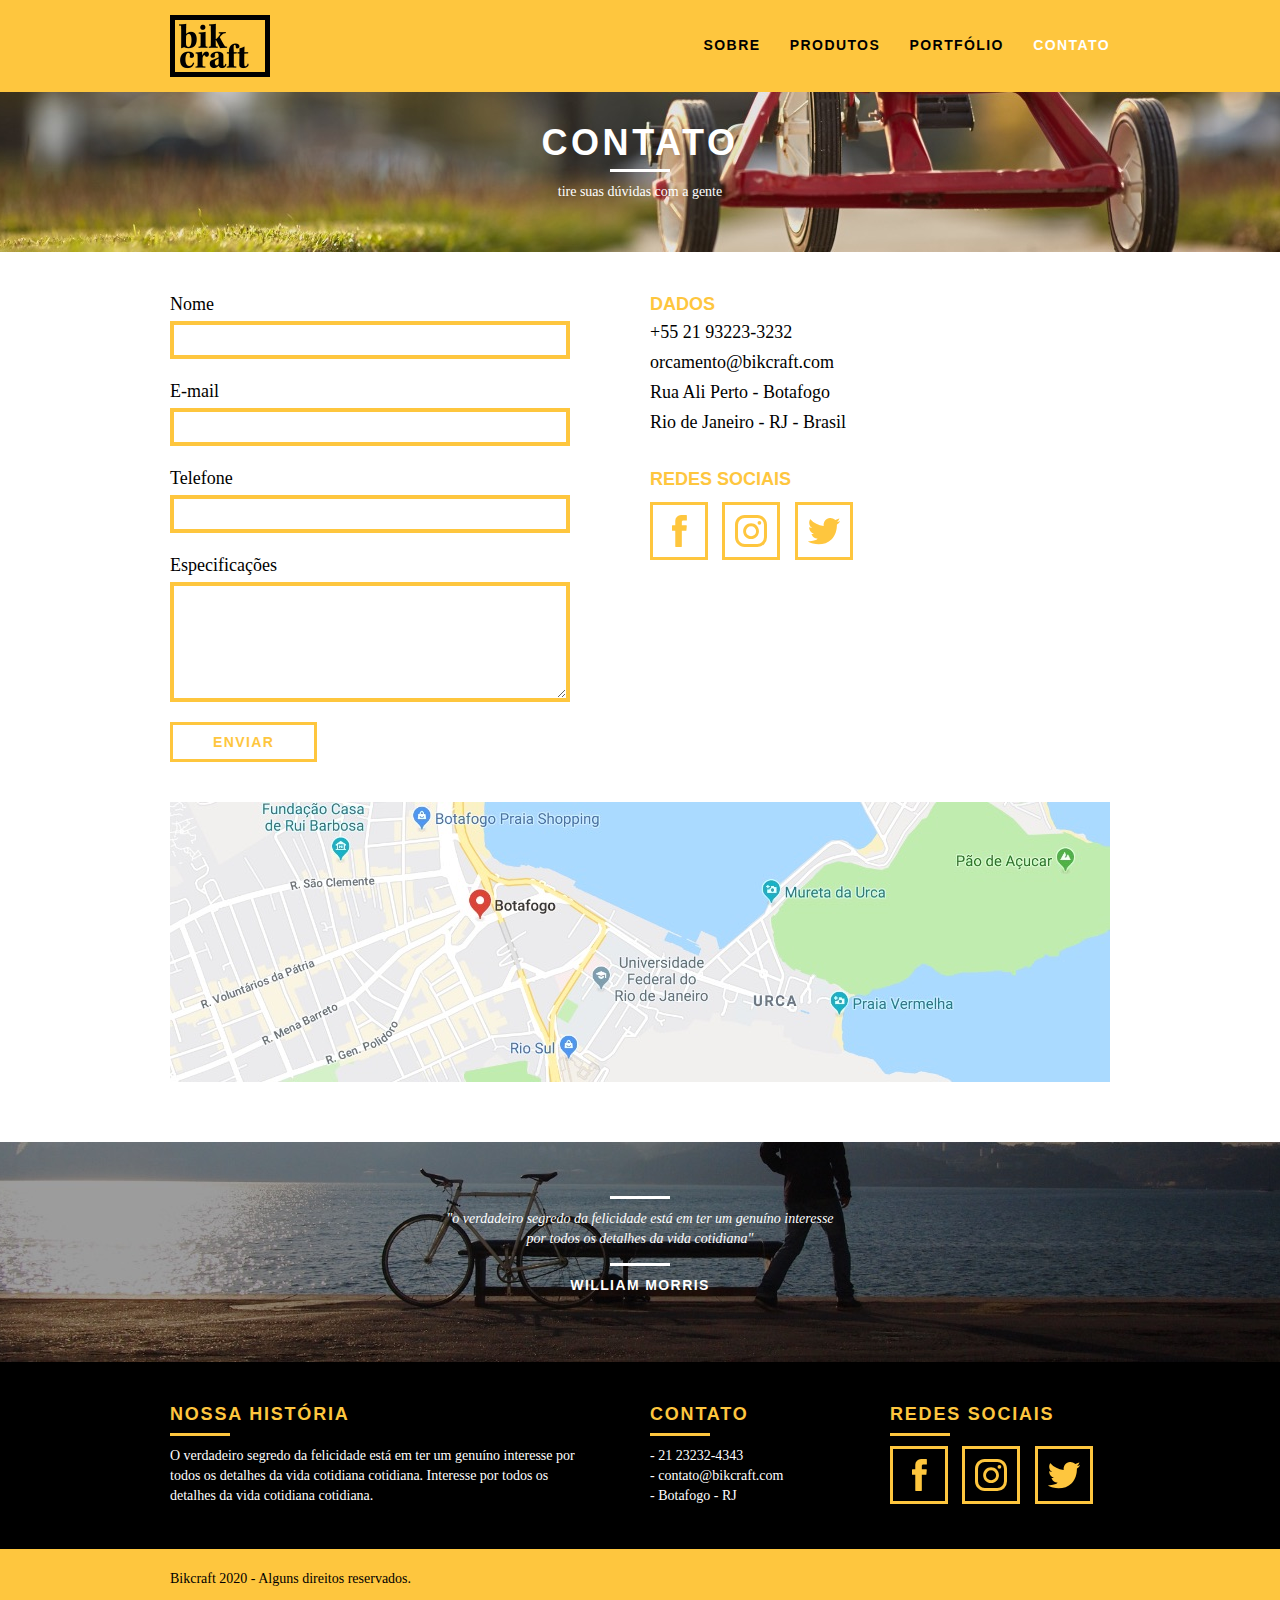
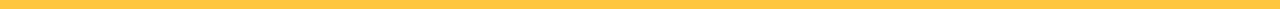
==== Bikcraft/contato.html @ 5a2c63f9 "contato pronto" ====
<!DOCTYPE html>
<html lang="pt-br">
<head>
    <meta charset="UTF-8">
    <meta name="viewport" content="width=device-width, initial-scale=1.0">
    <link rel="stylesheet" href="css/normalize.css">
    <link rel="stylesheet" href="css/reset.css">
    <link rel="stylesheet" href="css/grid.css">
    <link rel="stylesheet" href="css/style.css">
    <link rel="stylesheet" href="css/contato.css">
    <title>Bikcraft - Contato</title>
</head>
<body>
    <header class="header">
        <div class="container"> 
            <a href="index.html" class="grid-4"><img src="img/bikcraft.png" alt="Bikcraft"></a>
            <nav class="grid-12 header_menu">
                <ul>
                    <li><a href="sobre.html">Sobre</a></li>
                    <li><a href="produtos.html">Produtos</a></li>
                    <li><a href="portfolio.html">Portfólio</a></li>
                    <li><a href="contato.html" class="menu_ativo">Contato</a></li>
                </ul>
            </nav>
        </div>
    </header>

    <section class="introducao_interna interna_contato">
        <div class="container">
            <h1>Contato</h1>
            <p>tire suas dúvidas com a gente</p>
        </div>
    </section>

    <section class="contato container">
        <form id="form_orcamento" class="contato_form grid-8">
            <label for="nome">Nome</label>
            <input type="text" id="nome">
            <label for="email">E-mail</label>
            <input type="text" id="email">
            <label for="telefone">Telefone</label>
            <input type="text" id="telefone">
            <label for="espec">Especificações</label>
            <textarea id="espec"></textarea>
            <button type="submit" class="btn btn_preto">Enviar</button>
        </form>
        <div class="contato_dados grid-8">
            <div class="dados_contato">
                <h3>Dados</h3>
                <span data="telefone">+55 21 93223-3232</span>
                <span data="e-mail">orcamento@bikcraft.com</span>
                <span>Rua Ali Perto - Botafogo</span>
                <span>Rio de Janeiro - RJ - Brasil</span>
            </div>

            <h3>Redes sociais</h3>
            <ul>
                <li><a href="http://facebook.com" target="_blank"><img src="img/redes-sociais/facebook.svg" alt="Facebook"></a></li>
                <li><a href="http://instagram.com" target="_blank"><img src="img/redes-sociais/instagram.svg" alt="Instagram"></a></li>
                <li><a href="http://twitter.com" target="_blank"><img src="img/redes-sociais/twitter.svg" alt="Twitter"></a></li>
            </ul>
        </div>
    </section>

    <section class="container contato_mapa">
        <a href="http://maps.google.com/" target="_blank" class="grid-16"><img src="img/endereco-bikcraft.jpg" alt="Endereço da Bikcraft"></a>
    </section>

    <section class="quebra">
        <blockquote class="quote_externo container">
            <p>"o verdadeiro segredo da felicidade está em ter um genuíno interesse por todos os detalhes da vida cotidiana"</p>
            <cite>William Morris</cite>
        </blockquote>
    </section>

    <footer>
        <div class="footer">
            <div class="container">
                <div class="grid-8 footer_historia">
                    <h3>Nossa História</h3>
                    <p>O verdadeiro segredo da felicidade está em ter um genuíno interesse por todos os detalhes da vida cotidiana cotidiana. Interesse por todos os detalhes da vida cotidiana cotidiana.</p>
                </div>

                <div class="grid-4 footer_contato">
                    <h3>Contato</h3>
                    <ul>
                        <li>- 21 23232-4343</li>
                        <li>- contato@bikcraft.com</li>
                        <li>- Botafogo - RJ</li>
                    </ul>
                </div>

                <div class="grid-4 footer_redes">
                    <h3>Redes sociais</h3>
                    <ul>
                        <li><a href="http://facebook.com" target="_blank"><img src="img/redes-sociais/facebook.svg" alt="Facebook"></a></li>
                        <li><a href="http://instagram.com" target="_blank"><img src="img/redes-sociais/instagram.svg" alt="Instagram"></a></li>
                        <li><a href="http://twitter.com" target="_blank"><img src="img/redes-sociais/twitter.svg" alt="Twitter"></a></li>
                    </ul>
                </div>
            </div>
        </div>

        <div class="copy">
            <div class="container">
                <p class="grid-16">Bikcraft 2020 - Alguns direitos reservados.</p>
            </div>
        </div>
    </footer>

</body>
</html>
---- Bikcraft/css/grid.css ----
*, *:before, *:after {
  -webkit-box-sizing: border-box; 
  -moz-box-sizing: border-box; 
  box-sizing: border-box;
}

.container {
	width: 960px;
	margin: 0 auto;
	padding: 0px;
	position: relative;
}

.container:after, .container:before {
	content: " ";
	display: table;
}

.container:after {
	clear: both;
}

.grid-1, .grid-2, .grid-3, .grid-4, .grid-5, .grid-6, .grid-7, .grid-8, .grid-9, .grid-10, .grid-11, .grid-12, .grid-13, .grid-14, .grid-15, .grid-16, .grid-1-3 {
	float: left;
	margin-left: 10px;
	margin-right: 10px;
}

.grid-1 	{width: 40px;}
.grid-2 	{width: 100px;}
.grid-3 	{width: 160px;}
.grid-4 	{width: 220px;}
.grid-5 	{width: 280px;}
.grid-6 	{width: 340px;}
.grid-7 	{width: 400px;}
.grid-8 	{width: 460px;}
.grid-9 	{width: 520px;}
.grid-10 	{width: 580px;}
.grid-11 	{width: 640px;}
.grid-12 	{width: 700px;}
.grid-13 	{width: 760px;}
.grid-14 	{width: 820px;}
.grid-15 	{width: 880px;}
.grid-16 	{width: 940px;}
.grid-1-3	{width: 300px;}
---- Bikcraft/css/style.css ----
/* 
                                        oooo  
                                        `888  
 .oooooooo  .ooooo.  oooo d8b  .oooo.    888  
888' `88b  d88' `88b `888""8P `P  )88b   888  
888   888  888ooo888  888      .oP"888   888  
`88bod8P'  888    .o  888     d8(  888   888  
`8oooooo.  `Y8bod8P' d888b    `Y888""8o o888o 
d"     YD                                     
"Y88888P'                                     
*/

:root {
    --branco: #fff;
    --amarelo: #fec63e;
    --preto: #000;
}

body {
    font-family: Arial, Helvetica, sans-serif;
}

p {
    font-family: Georgia, 'Times New Roman', Times, serif;
    font-size: 14px;
    line-height: 20px;
}

img {
    display: block;
}

.subtitulo {
    font-size: 24px;
    font-weight: bold;
    line-height: 30px;
    letter-spacing: .1em;
    color: var(--preto);
    text-transform: uppercase;
    text-align: center;
    margin-bottom: 40px;
}

.subtitulo:after {
    content: "";
    display: block;
    width: 60px;
    height: 3px;
    background: var(--preto);
    margin: 8px auto;
}

.btn {
    border: 3px solid var(--amarelo);
    padding: 10px 30px;
    font-weight: bold;
    text-transform: uppercase;
    color: var(--amarelo);
    font-size: 14px;
    line-height: 20px;
    letter-spacing: .1em;
    transition: 0.3s ease-in-out;
}

.btn:hover {
    color: var(--branco);
    border-color:var(--branco);

}

.btn.btn_preto:hover {
    color: var(--preto);
    border-color:var(--preto);
}

.header_menu ul li a.menu_ativo {
    color: var(--branco);
}


/* 
oooo                                  .o8                     
`888                                 "888                     
 888 .oo.    .ooooo.   .oooo.    .oooo888   .ooooo.  oooo d8b 
 888P"Y88b  d88' `88b `P  )88b  d88' `888  d88' `88b `888""8P 
 888   888  888ooo888  .oP"888  888   888  888ooo888  888     
 888   888  888    .o d8(  888  888   888  888    .o  888     
o888o o888o `Y8bod8P' `Y888""8o `Y8bod88P" `Y8bod8P' d888b    
*/

.header {
    position: fixed;
    top: 0;
    width: 100%;
    background: var(--amarelo);
    padding: 15px 0;
    z-index: 10;
}

.header_menu {
    text-align: right;

}

.header_menu ul li {
    display: inline-block;
    margin-left: 25px;
    margin-top: 20px;
}

.header_menu ul li a {
    color: var(--preto);
    font-weight: bold;
    text-transform: uppercase;
    letter-spacing: .1em;
    font-size: 14px;
    line-height: 20px;
    padding: 10px 0;
    transition: 0.1s ease-in-out;
} 

.header_menu ul li a:hover {
    color: var(--branco);

} 

/* 
 o8o                  .                      
 `"'                .o8                      
oooo  ooo. .oo.   .o888oo oooo d8b  .ooooo.  
`888  `888P"Y88b    888   `888""8P d88' `88b 
 888   888   888    888    888     888   888 
 888   888   888    888 .  888     888   888 
o888o o888o o888o   "888" d888b    `Y8bod8P' 
*/

.introducao {
    width: 100%;
    background: url("../img/bg.jpg") no-repeat center;
    background-size: cover;
    margin-top: 92px;
    height: 380px;
    text-align: center;
    padding-top: 80px;
}

.introducao h1 {
    font-size: 48px;
    font-weight: bold;
    color: var(--branco);
    text-transform: uppercase;
}

.quote_externo {
    max-width: 320px;
    margin: 0 auto;
    color: var(--branco);
    margin-bottom: 40px;
}

.quote_externo p {
    font-style: italic;
}

.quote_externo p:before, .quote_externo p:after {
    content: "";
    display: block;
    width: 60px;
    height: 3px;
    background: var(--branco);
    margin: 14px auto 10px auto;
}

.quote_externo cite {
    font-style: normal;
    font-weight: bold;
    font-size: 14px;
    letter-spacing: .1em;
    text-transform: uppercase;
}

/* 

 o8o                  .                                            
 `"'                .o8                                            
oooo  ooo. .oo.   .o888oo oooo d8b  .ooooo.                        
`888  `888P"Y88b    888   `888""8P d88' `88b                       
 888   888   888    888    888     888   888                       
 888   888   888    888 .  888     888   888                       
o888o o888o o888o   "888" d888b    `Y8bod8P'                       
                                                                   
                                                                   
                                                                   
 o8o                  .                                            
 `"'                .o8                                            
oooo  ooo. .oo.   .o888oo  .ooooo.  oooo d8b ooo. .oo.    .oooo.   
`888  `888P"Y88b    888   d88' `88b `888""8P `888P"Y88b  `P  )88b  
 888   888   888    888   888ooo888  888      888   888   .oP"888  
 888   888   888    888 . 888    .o  888      888   888  d8(  888  
o888o o888o o888o   "888" `Y8bod8P' d888b    o888o o888o `Y888""8o 
*/

.introducao_interna {
    width: 100%;
    background-size: cover;
    margin-top: 92px;
    height: 160px;
    text-align: center;
    color: var(--branco);
    padding-top: 30px;
}

.introducao_interna h1 {
    font-size: 36px;
    font-weight: bold;
    text-transform: uppercase;
    letter-spacing: .1em;
}

.introducao_interna h1:after {
    content: "";
    display: block;
    width: 60px;
    height: 3px;
    background: var(--branco);
    margin: 6px auto 10px auto;
}



/* 
                                    .o8                  .                      
                                   "888                .o8                      
oo.ooooo.  oooo d8b  .ooooo.   .oooo888  oooo  oooo  .o888oo  .ooooo.   .oooo.o 
 888' `88b `888""8P d88' `88b d88' `888  `888  `888    888   d88' `88b d88(  "8 
 888   888  888     888   888 888   888   888   888    888   888   888 `"Y88b.  
 888   888  888     888   888 888   888   888   888    888 . 888   888 o.  )88b 
 888bod8P' d888b    `Y8bod8P' `Y8bod88P"  `V88V"V8P'   "888" `Y8bod8P' 8""888P' 
 888                                                                            
*/

.produtos {
    padding: 60px 0;
}

.produtos_lista li {
    background: var(--amarelo);
    text-align: center;
}

.produtos_lista li h3 {
    font-weight: bold;
    font-size: 18px;
    line-height: 25px;
    letter-spacing: .1em;
    text-transform: uppercase;
    margin-top: 20px;

}

.produtos_lista li h3:after {
    content: "";
    display: block;
    width: 60px;
    height: 3px;
    background: var(--preto);
    margin: 2px auto;
}

.produtos_lista li p {
    margin: 10px 20px 20px 20px;
}

.produtos_icone {
    background: var(--preto);
    padding: 20px;
}

.produtos_icone img {
    margin: 0 auto;
}

.call {
    text-align: center;
    padding-top: 40px;
    clear: both;
}

.call p {
    margin-bottom: 20px;
}

/* 
                                  .    .o88o.           oooo   o8o            
                                .o8    888 `"           `888   `"'            
oo.ooooo.   .ooooo.  oooo d8b .o888oo o888oo   .ooooo.   888  oooo   .ooooo.  
 888' `88b d88' `88b `888""8P   888    888    d88' `88b  888  `888  d88' `88b 
 888   888 888   888  888       888    888    888   888  888   888  888   888 
 888   888 888   888  888       888 .  888    888   888  888   888  888   888 
 888bod8P' `Y8bod8P' d888b      "888" o888o   `Y8bod8P' o888o o888o `Y8bod8P' 
 888                                                                          
o888o                                                                                                                                                
*/

.portfolio {
    width: 100%;
    background: var(--preto);
    padding: 40px 0;
}

.portfolio .subtitulo {
    color: var(--amarelo);

}

.portfolio .subtitulo:after {
    background: var(--amarelo);
}

.portfolio .call p {
    color: var(--branco);
}

.portfolio_lista li:last-child {
    margin-top: 20px;
}

/* 
                                 oooo   o8o        .o8                  .o8            
                                 `888   `"'       "888                 "888            
 .ooooo oo oooo  oooo   .oooo.    888  oooo   .oooo888   .oooo.    .oooo888   .ooooo.  
d88' `888  `888  `888  `P  )88b   888  `888  d88' `888  `P  )88b  d88' `888  d88' `88b 
888   888   888   888   .oP"888   888   888  888   888   .oP"888  888   888  888ooo888 
888   888   888   888  d8(  888   888   888  888   888  d8(  888  888   888  888    .o 
`V8bod888   `V88V"V8P' `Y888""8o o888o o888o `Y8bod88P" `Y888""8o `Y8bod88P" `Y8bod8P' 
      888.                                                                             
      8P'                                                                              
      "                                                                                
*/

.qualidade {
    padding: 60px 0;
}

.qualidade:after{
    content: "";
    width: 634px;
    height: 83px;
    display: block;
    background: url(../img/linhas.svg) no-repeat center;
    position: absolute;
    top: 209px;
    right: 162px;
    z-index: -1;
}

.qualidade img {
    margin: 0 auto;
}

.qualidade_lista {
    padding-top: 20px;
    overflow: auto;
}

.qualidade_lista li {
    text-align: center;
    padding: 0 40px;
}

.qualidade_lista li h3 {
    font-weight: bold;
    font-size: 18px;
    line-height: 25px;
    letter-spacing: .1em;
    text-transform: uppercase;
    margin-top: 20px;

}

.qualidade_lista li h3:after {
    content: "";
    display: block;
    width: 60px;
    height: 3px;
    background: var(--preto);
    margin: 6px auto;
}


/* 
 .o88o.                         .                      
 888 `"                       .o8                      
o888oo   .ooooo.   .ooooo.  .o888oo  .ooooo.  oooo d8b 
 888    d88' `88b d88' `88b   888   d88' `88b `888""8P 
 888    888   888 888   888   888   888ooo888  888     
 888    888   888 888   888   888 . 888    .o  888     
o888o   `Y8bod8P' `Y8bod8P'   "888" `Y8bod8P' d888b                                                         
*/

.quebra {
    width: 100%;
    height: 220px;
    background: url(../img/bg-footer.jpg) no-repeat center;
    background-size: cover;
    text-align: center;
    padding-top: 40px; 
}

.quebra .quote_externo {
    max-width: 400px;
}

.footer {
    width: 100%;
    background: var(--preto);
    color: var(--branco);
    padding: 40px 0;
}

.footer h3 {
    font-size: 18px;
    line-height: 25px;
    color: var(--amarelo);
    text-transform: uppercase;
    letter-spacing: .1em;
    font-weight: bold;
}

.footer h3:after {
    content: "";
    display: block;
    width: 60px;
    height: 3px;
    background: var(--amarelo);
    margin: 6px 0 10px 0;
}

.footer_historia {
    padding-right: 40px;
}

.footer_contato ul li{
    font-size: 14px;
    line-height: 20px;
    font-family: Georgia, 'Times New Roman', Times, serif;
}

.footer_redes ul li{
    display: inline-block;
    margin-right: 10px;
}

.footer_redes ul li a {
    border: 3px solid var(--amarelo);
    display: block;
    padding: 10px;
    transition: 0.3s ease-in-out;
}

.footer_redes ul li a:hover {
    border-color: var(--branco);
}

.copy {
    width: 100%;
    background: var(--amarelo);
    padding: 20px 0;
}
---- Bikcraft/css/contato.css ----
/* 

                                    .                 .             
                                  .o8               .o8             
 .ooooo.   .ooooo.  ooo. .oo.   .o888oo  .oooo.   .o888oo  .ooooo.  
d88' `"Y8 d88' `88b `888P"Y88b    888   `P  )88b    888   d88' `88b 
888       888   888  888   888    888    .oP"888    888   888   888 
888   .o8 888   888  888   888    888 . d8(  888    888 . 888   888 
`Y8bod8P' `Y8bod8P' o888o o888o   "888" `Y888""8o   "888" `Y8bod8P' 
                                                                    
                                                                    
                                                                    

*/

.interna_contato {
  background: url(../img/bg-contato.jpg) no-repeat center;
  background-size: cover;
}

.contato {
  padding: 40px 0;
}


.contato_form {
  padding-right: 60px;
}

.contato_form label { 
  display: block;
  color: var(--black);
  font-family: Georgia, 'Times New Roman', Times, serif;
  font-size: 18px;
  line-height: 25px;
  margin-bottom: 4px;
}

.contato_form input, .contato_form textarea {
  display: block;
  width: 100%;
  border: 4px solid var(--amarelo);
  background: none;
  color: var(--preto);
  padding: 7px 10px;
  margin-bottom: 20px;
  outline: none;
  font-size: 14px;
  font-family: Georgia, 'Times New Roman', Times, serif;
}

.contato_form textarea {
  height: 120px;
}

.contato_form button {
  padding: 7px 40px;
  background: none;
}

.contato_dados h3 {
  font-size: 18px;
  line-height: 25px;
  text-transform: uppercase;
  color: var(--amarelo);
  font-weight: bold;
}

.contato_dados span {
  display: block;
  font-size: 18px;
  line-height: 30px;
  font-family: Georgia, 'Times New Roman', Times, serif;
}

.contato_dados span:nth-of-type(4) {
  margin-bottom: 30px;
}

.contato_dados ul {
  margin-top: 10px;
}

.contato_dados ul li{
  display: inline-block;
  margin-right: 10px;
}

.contato_dados ul li a {
  border: 3px solid var(--amarelo);
  display: block;
  padding: 10px;
  transition: 0.3s ease-in-out;
}

.contato_dados ul li a:hover {
  border-color: var(--preto);
}

.contato_mapa {
  margin-bottom: 60px;
}
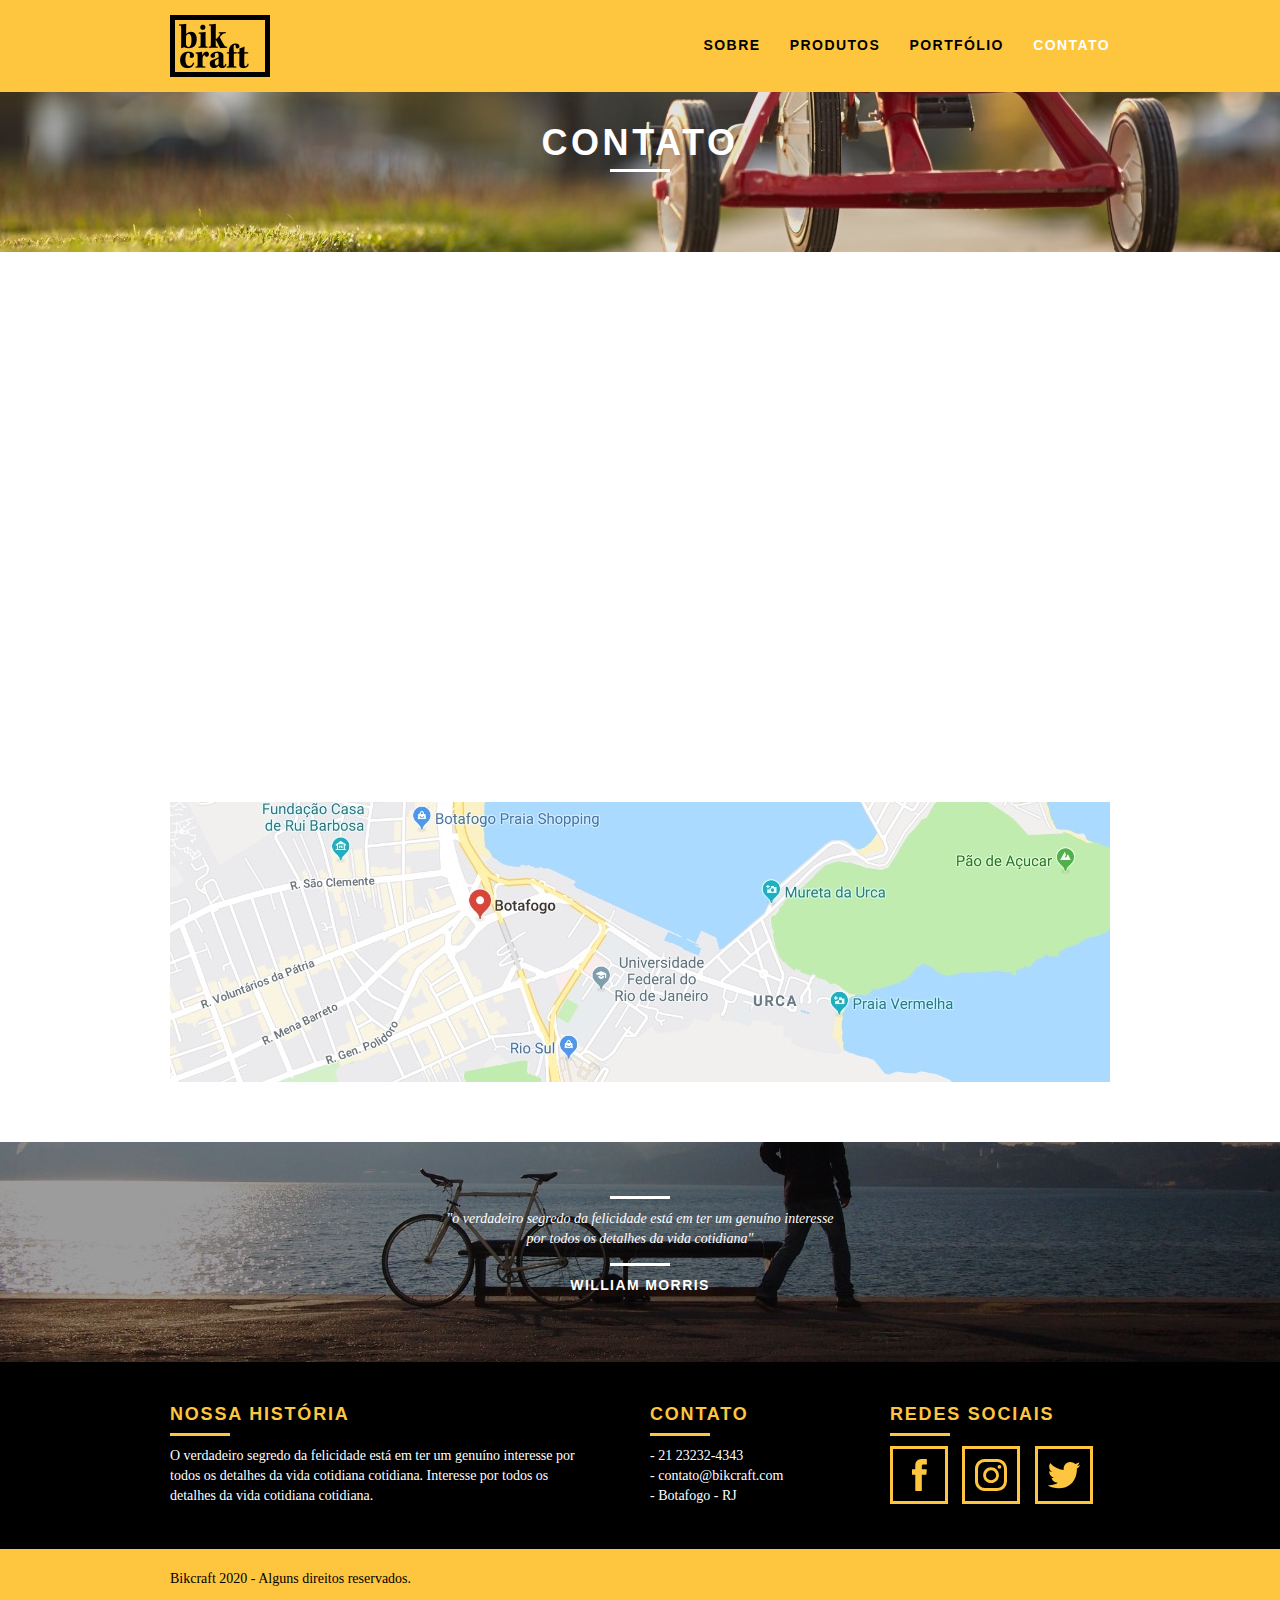
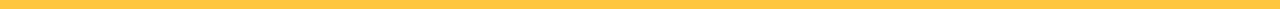
==== commit a44fe525: "animações de carregamento da página adicionados" ====
--- a/Bikcraft/contato.html
+++ b/Bikcraft/contato.html
@@ -8,6 +8,8 @@
     <link rel="stylesheet" href="css/grid.css">
     <link rel="stylesheet" href="css/style.css">
     <link rel="stylesheet" href="css/contato.css">
+    <link rel="stylesheet" href="css/responsivo.css">
+    <script>document.documentElement.classList.add("js");</script>
     <title>Bikcraft - Contato</title>
 </head>
 <body>
@@ -27,12 +29,12 @@
 
     <section class="introducao_interna interna_contato">
         <div class="container">
-            <h1>Contato</h1>
-            <p>tire suas dúvidas com a gente</p>
+            <h1 data-anime="400" class="fadeInDown">Contato</h1>
+            <p data-anime="800" class="fadeInDown">tire suas dúvidas com a gente</p>
         </div>
     </section>
 
-    <section class="contato container">
+    <section class="contato container fadeInDown" data-anime="1200">
         <form id="form_orcamento" class="contato_form grid-8">
             <label for="nome">Nome</label>
             <input type="text" id="nome">
@@ -108,5 +110,8 @@
         </div>
     </footer>
 
+    <script src="./js/simple-anime.js"></script>
+    <script src="./js/script.js"></script>
+
 </body>
 </html>--- a/Bikcraft/css/grid.css
+++ b/Bikcraft/css/grid.css
@@ -42,4 +42,54 @@
 .grid-14 	{width: 820px;}
 .grid-15 	{width: 880px;}
 .grid-16 	{width: 940px;}
-.grid-1-3	{width: 300px;}+.grid-1-3	{width: 300px;}
+
+/* 
+                                                                       o8o                        
+                                                                       `"'                        
+oooo d8b  .ooooo.   .oooo.o oo.ooooo.   .ooooo.  ooo. .oo.    .oooo.o oooo  oooo    ooo  .ooooo.  
+`888""8P d88' `88b d88(  "8  888' `88b d88' `88b `888P"Y88b  d88(  "8 `888   `88.  .8'  d88' `88b 
+ 888     888ooo888 `"Y88b.   888   888 888   888  888   888  `"Y88b.   888    `88..8'   888   888 
+ 888     888    .o o.  )88b  888   888 888   888  888   888  o.  )88b  888     `888'    888   888 
+d888b    `Y8bod8P' 8""888P'  888bod8P' `Y8bod8P' o888o o888o 8""888P' o888o     `8'     `Y8bod8P' 
+                             888                                                                  
+                            o888o                                                                 
+                                                                                                  
+*/
+
+@media only screen and (min-width: 788px) and (max-width: 979px) {
+	.container {
+		width: 768px;
+	}
+
+	.grid-1		{width: 28px;}
+	.grid-2		{width: 76px;}
+	.grid-3		{width: 124px;}
+	.grid-4		{width: 172px;}
+	.grid-5		{width: 220px;}
+	.grid-6		{width: 268px;}
+	.grid-7		{width: 316px;}
+	.grid-8		{width: 364px;}
+	.grid-9		{width: 412px;}
+	.grid-10	{width: 460px;}
+	.grid-11	{width: 508px;}
+	.grid-12	{width: 556px;}
+	.grid-13	{width: 604px;}
+	.grid-14	{width: 652px;}
+	.grid-15	{width: 700px;}
+	.grid-16	{width: 748px;}
+	.grid-1-3	{width: 236px;}
+}
+
+@media only screen and (max-width: 787px) {
+	.container {
+		width: 300px;
+	}
+	
+	.grid-1, .grid-2, .grid-3, .grid-4, .grid-5, .grid-6, .grid-7, .grid-8, .grid-9, .grid-10, .grid-11, .grid-12, .grid-13, .grid-14, .grid-15, .grid-16, .grid-1-3 {
+		width: 300px;
+		margin: 0 0 20px 0;
+		float: none;
+	}
+	
+	}--- a/Bikcraft/css/style.css
+++ b/Bikcraft/css/style.css
@@ -14,6 +14,7 @@
     --branco: #fff;
     --amarelo: #fec63e;
     --preto: #000;
+    --cinza: #1d1d1d;
 }
 
 body {
@@ -28,6 +29,7 @@
 
 img {
     display: block;
+    max-width: 100%;
 }
 
 .subtitulo {
@@ -466,4 +468,85 @@
     width: 100%;
     background: var(--amarelo);
     padding: 20px 0;
-}+}
+
+/* 
+    o8o          
+    `"'          
+   oooo  .oooo.o 
+   `888 d88(  "8 
+    888 `"Y88b.  
+    888 o.  )88b 
+    888 8""888P' 
+    888          
+.o. 88P          
+`Y888P           
+
+*/
+
+.js [data-slide] {
+    position: relative;
+}
+
+.js [data-slide] > * {
+    position: absolute;
+    top: 0px;
+    opacity: 0;
+}
+
+.js [data-slide] > .active {
+    position: relative;
+    opacity: 1;
+    transition: opacity 500ms;
+    z-index: 1;
+}
+
+.js [data-slide-nav] {
+    display: block;
+    text-align: center;
+    margin-top: 20px;
+}
+
+.js [data-slide-nav] button {
+    display: inline-block;
+    width: 12px;
+    height: 12px;
+    margin: 4px;
+    border: none;
+    padding: 0px;
+    border-radius: 6px;
+    text-indent: -99px;
+    overflow: hidden;
+    background: var(--cinza);
+}
+
+.js [data-slide-nav] button.active { 
+    background: var(--amarelo);
+}
+
+.js [data-anime] {
+    opacity: 0;
+}
+
+.js .fadeInDown {
+    transform: translate3d(0,-20px,0);
+}
+
+.js .fadeInUp {
+    transform: translate3d(0,20px,0);
+}
+
+.js .fadeInRight {
+    transform: translate3d(20px,0,0);
+}
+
+.js  .fadeInLeft {
+    transform: translate3d(-20px,0,0);
+}
+
+.js .anime {
+    opacity: 1;
+    transform: none;
+    transition: transform .8s, opacity .8s;
+}
+  --- a/Bikcraft/css/responsivo.css
+++ b/Bikcraft/css/responsivo.css
@@ -0,0 +1,236 @@
+
+/* 
+                                                                       o8o                        
+                                                                       `"'                        
+oooo d8b  .ooooo.   .oooo.o oo.ooooo.   .ooooo.  ooo. .oo.    .oooo.o oooo  oooo    ooo  .ooooo.  
+`888""8P d88' `88b d88(  "8  888' `88b d88' `88b `888P"Y88b  d88(  "8 `888   `88.  .8'  d88' `88b 
+ 888     888ooo888 `"Y88b.   888   888 888   888  888   888  `"Y88b.   888    `88..8'   888   888 
+ 888     888    .o o.  )88b  888   888 888   888  888   888  o.  )88b  888     `888'    888   888 
+d888b    `Y8bod8P' 8""888P'  888bod8P' `Y8bod8P' o888o o888o 8""888P' o888o     `8'     `Y8bod8P' 
+                             888                                                                  
+                            o888o                                                                 
+                                                                                                  
+
+*/
+
+@media only screen and (min-width: 788px) and (max-width: 979px) {
+    .qualidade:after {
+       right: 66px;
+    }
+
+    .qualidade_lista li {
+        padding: 0 10px;
+    }
+
+    .footer_redes ul li a {
+        padding: 6px;
+    }
+
+    .footer_redes ul li a img {
+        width: 26px;
+        height: 26px;
+    }
+
+    .produto_item h2 {
+        top: -150px;
+    }
+
+    .produto_icone {
+        padding: 41px 0;
+    }
+
+    .produto_info p {
+        font-size: 14px;
+        line-height: 20px;
+        padding: 20px 30px;
+        height: 123.5px;
+    }
+
+    .produto_info ul li {
+        width: 181px;
+    }
+}
+
+@media only screen and (max-width: 787px) {
+
+    .header_menu ul li a.menu_ativo {
+        border-color: var(--branco);
+    }
+
+        /* 
+    oooo                                  .o8                     
+    `888                                 "888                     
+     888 .oo.    .ooooo.   .oooo.    .oooo888   .ooooo.  oooo d8b 
+     888P"Y88b  d88' `88b `P  )88b  d88' `888  d88' `88b `888""8P 
+     888   888  888ooo888  .oP"888  888   888  888ooo888  888     
+     888   888  888    .o d8(  888  888   888  888    .o  888     
+    o888o o888o `Y8bod8P' `Y888""8o `Y8bod88P" `Y8bod8P' d888b    
+    */
+
+    .header {
+        position: relative;
+        padding-bottom: 0;
+    }
+
+    .header img {
+        margin: 0 auto 10px auto;
+    }
+
+    .header_menu {
+        text-align: center;
+    }
+
+    .header_menu ul li {
+        margin: 5px;
+    }
+
+    .header_menu ul li a {
+        border: 4px solid var(--preto);
+        width: 136px;
+        display: block;
+        float: left;
+    }
+
+    .header_menu ul li a:hover {
+        border-color: var(--branco);
+    }
+
+    /* 
+    oooo                                              
+    `888                                              
+     888 .oo.    .ooooo.  ooo. .oo.  .oo.    .ooooo.  
+     888P"Y88b  d88' `88b `888P"Y88bP"Y88b  d88' `88b 
+     888   888  888   888  888   888   888  888ooo888 
+     888   888  888   888  888   888   888  888    .o 
+    o888o o888o `Y8bod8P' o888o o888o o888o `Y8bod8P'                                        
+   */
+
+   .introducao {
+       margin-top: 0px;
+       padding-top: 50px;
+       background: url("../img/bg-mobile.jpg") no-repeat center;
+       background-size: cover;
+   }
+
+   .introducao h1 {
+       font-size: 36px;
+   }
+
+    .call {
+        padding: 10px;
+    }
+
+    .produtos_lista li {
+        padding-bottom: 10px;
+    }
+
+    .qualidade:after {
+        display: none;
+     }
+
+     .qualidade_lista li {
+        padding-bottom: 10px;
+    }
+
+    /* 
+                       .o8                          
+                      "888                          
+    .oooo.o  .ooooo.   888oooo.  oooo d8b  .ooooo.  
+    d88(  "8 d88' `88b  d88' `88b `888""8P d88' `88b 
+    `"Y88b.  888   888  888   888  888     888ooo888 
+    o.  )88b 888   888  888   888  888     888    .o 
+    8""888P' `Y8bod8P'  `Y8bod8P' d888b    `Y8bod8P' 
+    */
+
+    .interna_sobre {
+        margin-top: 0px;
+    }
+
+    .subtitulo_interno:nth-last-child() {
+        padding-top: 10px;
+    }
+
+    .missao_sobre p {
+        padding-right: 0px;
+        font-size: 14px;
+        line-height: 20px;
+    }
+
+    .missao_sobre ul li {
+        font-size: 14px;
+        line-height: 25px;
+    }
+
+
+    /* 
+                                        .o8                  .                      
+                                       "888                .o8                      
+    oo.ooooo.  oooo d8b  .ooooo.   .oooo888  oooo  oooo  .o888oo  .ooooo.   .oooo.o 
+     888' `88b `888""8P d88' `88b d88' `888  `888  `888    888   d88' `88b d88(  "8 
+     888   888  888     888   888 888   888   888   888    888   888   888 `"Y88b.  
+     888   888  888     888   888 888   888   888   888    888 . 888   888 o.  )88b 
+     888bod8P' d888b    `Y8bod8P' `Y8bod88P"  `V88V"V8P'   "888" `Y8bod8P' 8""888P' 
+     888                                                                            
+    o888o                                                                                                                                       
+    */
+
+    .interna_produtos {
+        margin-top: 0px;
+    }
+
+    .produto_item h2 {
+        top: -100px;
+        margin-bottom: -68px;
+    }
+
+    .produto_icone {
+        padding: 41px 0;
+    }
+
+    .produto_info p {
+        font-size: 14px;
+        line-height: 20px;
+        padding: 20px 30px;
+        height: auto;
+    }
+
+    .produto_info ul li {
+        width: 149px;
+        height: 49px;
+        font-size: 14px;
+        line-height: 20px;
+        padding-top: 14px;
+    }
+
+    form {
+        padding: 0px;
+    }
+
+    .orcamento_dados ul {
+        padding: 10px 0px 0px 0px;
+    }
+
+    /* 
+                                .                               
+                            .o8                               
+      .ooooo.  oooo  oooo  .o888oo oooo d8b  .ooooo.   .oooo.o 
+     d88' `88b `888  `888    888   `888""8P d88' `88b d88(  "8 
+     888   888  888   888    888    888     888   888 `"Y88b.  
+     888   888  888   888    888 .  888     888   888 o.  )88b 
+     `Y8bod8P'  `V88V"V8P'   "888" d888b    `Y8bod8P' 8""888P'                                           
+    */
+    
+    .interna_portfolio {
+        margin-top: 0px;
+    }
+
+    .interna_contato {
+        margin-top: 0px;
+    }
+
+    .contato_form {
+        padding: 0px;
+        margin-bottom: 40px;
+    }
+
+}